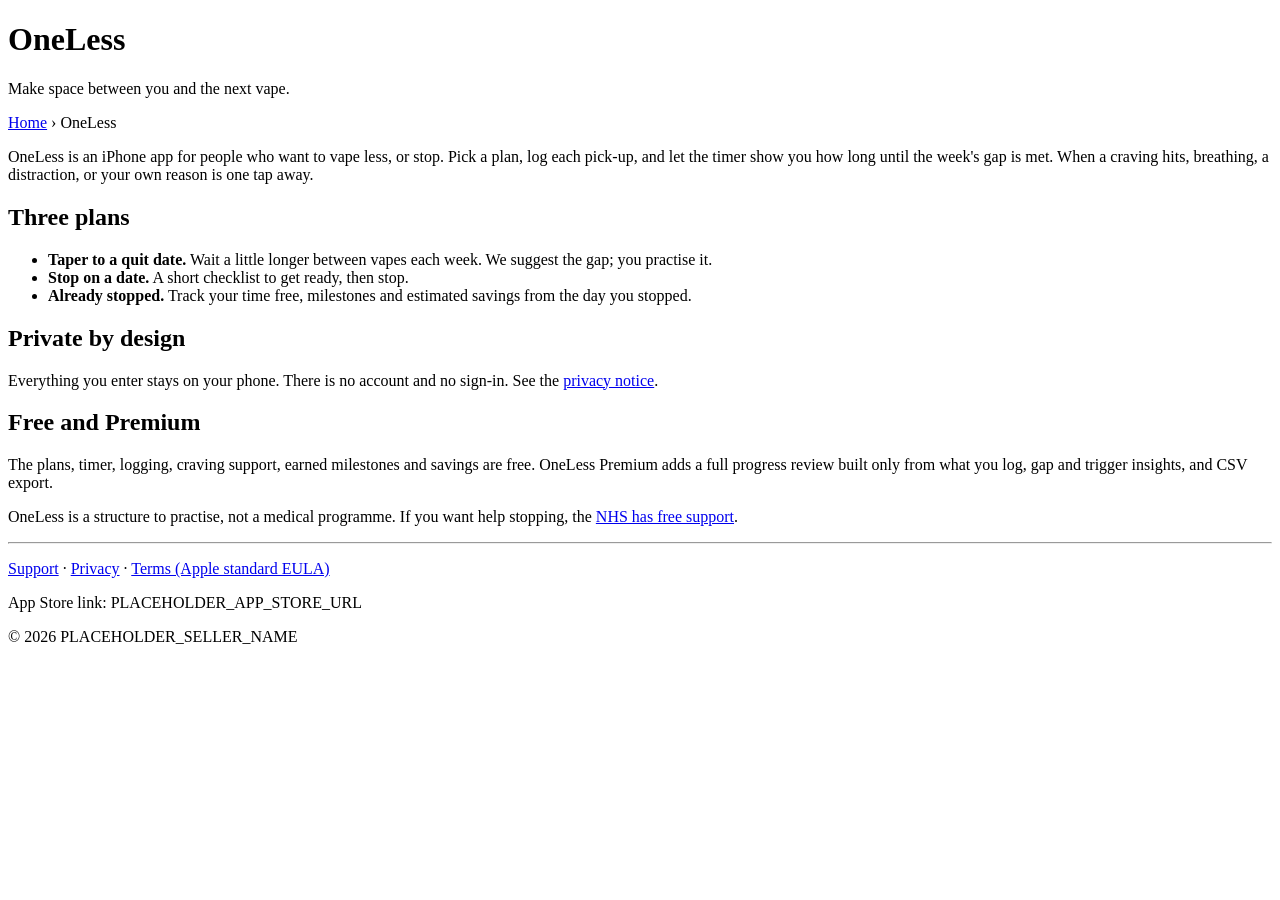
==== public/oneless/index.html @ 318d881a "Developer site scaffold: umbrella landing, OneLess pages, privacy and support drafts, Cloudflare dep" ====
<!doctype html>
<html lang="en-GB"><head><meta charset="utf-8"><meta name="viewport" content="width=device-width,initial-scale=1">
<title>OneLess</title><meta name="description" content="OneLess helps you wait a little longer between vapes each week, with craving support one tap away. Everything stays on your phone.">
<link rel="stylesheet" href="/style.css"></head>
<body>
<header class="hero"><div class="wrap"><h1>OneLess</h1><p>Make space between you and the next vape.</p></div></header>
<main>
<nav class="crumbs"><a href="/">Home</a> › OneLess</nav>
<p>OneLess is an iPhone app for people who want to vape less, or stop. Pick a plan, log each pick-up, and let the timer show you how long until the week's gap is met. When a craving hits, breathing, a distraction, or your own reason is one tap away.</p>
<h2>Three plans</h2>
<ul>
<li><strong>Taper to a quit date.</strong> Wait a little longer between vapes each week. We suggest the gap; you practise it.</li>
<li><strong>Stop on a date.</strong> A short checklist to get ready, then stop.</li>
<li><strong>Already stopped.</strong> Track your time free, milestones and estimated savings from the day you stopped.</li>
</ul>
<h2>Private by design</h2>
<p>Everything you enter stays on your phone. There is no account and no sign-in. See the <a href="/oneless/privacy/">privacy notice</a>.</p>
<h2>Free and Premium</h2>
<p>The plans, timer, logging, craving support, earned milestones and savings are free. OneLess Premium adds a full progress review built only from what you log, gap and trigger insights, and CSV export.</p>
<p class="muted">OneLess is a structure to practise, not a medical programme. If you want help stopping, the <a href="https://www.nhs.uk/better-health/quit-smoking/ready-to-quit-smoking/vaping-to-quit-smoking/how-to-quit-vaping/">NHS has free support</a>.</p>
<hr>
<p><a href="/oneless/support/">Support</a> · <a href="/oneless/privacy/">Privacy</a> · <a href="https://www.apple.com/legal/internet-services/itunes/dev/stdeula/">Terms (Apple standard EULA)</a></p>
<p class="muted">App Store link: <span class="placeholder">PLACEHOLDER_APP_STORE_URL</span></p>
</main>
<footer>© 2026 PLACEHOLDER_SELLER_NAME</footer>
</body></html>
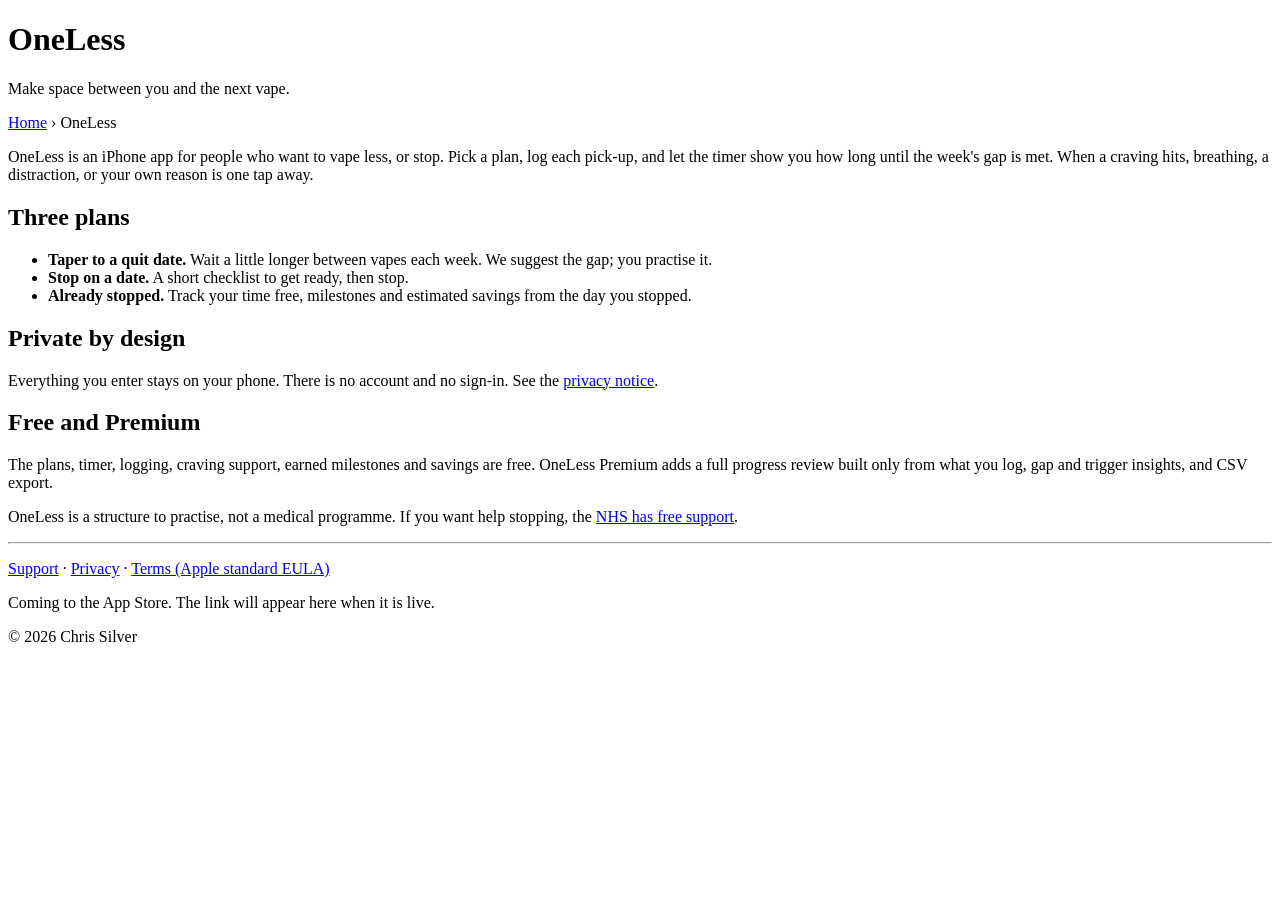
==== commit 45537019: "Fill seller, country, support address and date; no store link until live; analytics none Co-Authored" ====
--- a/public/oneless/index.html
+++ b/public/oneless/index.html
@@ -1,7 +1,7 @@
 <!doctype html>
 <html lang="en-GB"><head><meta charset="utf-8"><meta name="viewport" content="width=device-width,initial-scale=1">
 <title>OneLess</title><meta name="description" content="OneLess helps you wait a little longer between vapes each week, with craving support one tap away. Everything stays on your phone.">
-<link rel="stylesheet" href="/style.css"></head>
+<link rel="icon" type="image/png" sizes="32x32" href="/favicon-32.png"><link rel="apple-touch-icon" href="/apple-touch-icon.png"><link rel="stylesheet" href="/style.css"></head>
 <body>
 <header class="hero"><div class="wrap"><h1>OneLess</h1><p>Make space between you and the next vape.</p></div></header>
 <main>
@@ -20,7 +20,7 @@
 <p class="muted">OneLess is a structure to practise, not a medical programme. If you want help stopping, the <a href="https://www.nhs.uk/better-health/quit-smoking/ready-to-quit-smoking/vaping-to-quit-smoking/how-to-quit-vaping/">NHS has free support</a>.</p>
 <hr>
 <p><a href="/oneless/support/">Support</a> · <a href="/oneless/privacy/">Privacy</a> · <a href="https://www.apple.com/legal/internet-services/itunes/dev/stdeula/">Terms (Apple standard EULA)</a></p>
-<p class="muted">App Store link: <span class="placeholder">PLACEHOLDER_APP_STORE_URL</span></p>
+<p class="muted">Coming to the App Store. The link will appear here when it is live.</p>
 </main>
-<footer>© 2026 PLACEHOLDER_SELLER_NAME</footer>
+<footer>© 2026 Chris Silver</footer>
 </body></html>
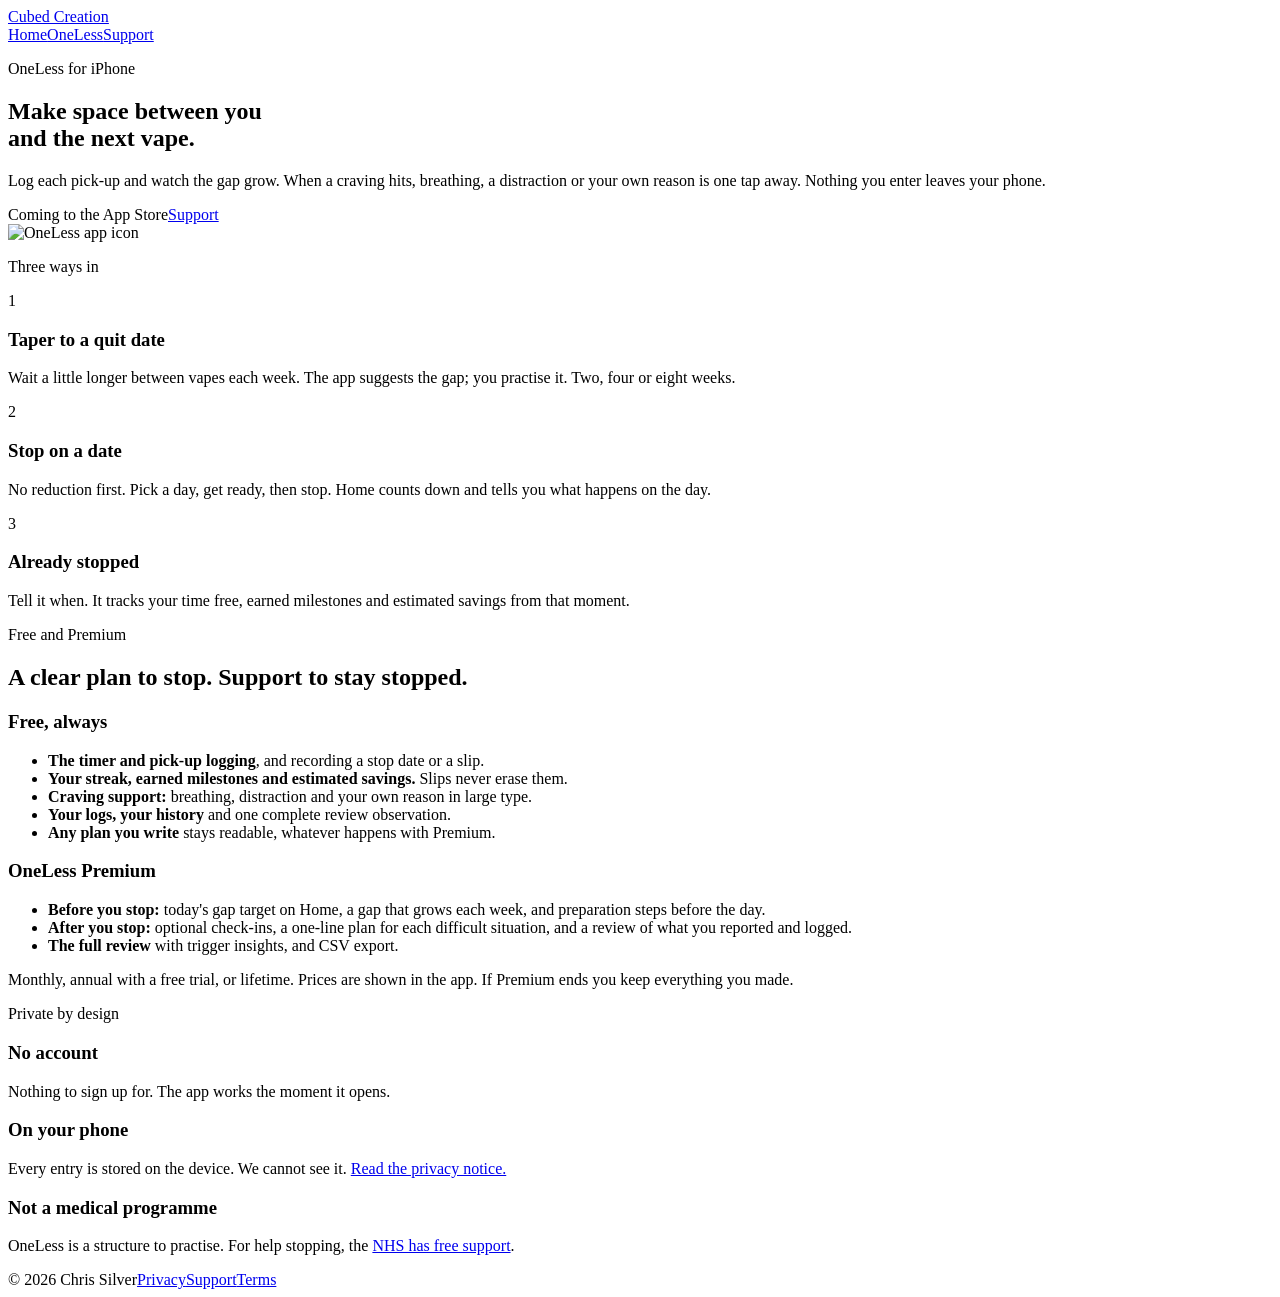
==== commit e297a73a: "Redesign: all pages on the night atmosphere with glass cards and the app icon Co-Authored-By: Claude" ====
--- a/public/oneless/index.html
+++ b/public/oneless/index.html
@@ -1,26 +1,62 @@
 <!doctype html>
 <html lang="en-GB"><head><meta charset="utf-8"><meta name="viewport" content="width=device-width,initial-scale=1">
-<title>OneLess</title><meta name="description" content="OneLess helps you wait a little longer between vapes each week, with craving support one tap away. Everything stays on your phone.">
-<link rel="icon" type="image/png" sizes="32x32" href="/favicon-32.png"><link rel="apple-touch-icon" href="/apple-touch-icon.png"><link rel="stylesheet" href="/style.css"></head>
+<title>OneLess: Quit Vaping</title>
+<meta name="description" content="OneLess helps you make space between you and the next vape: a clear plan to stop, and support to stay stopped. Everything stays on your phone.">
+<link rel="icon" type="image/png" sizes="32x32" href="/favicon-32.png"><link rel="apple-touch-icon" href="/apple-touch-icon.png"><link rel="stylesheet" href="/style.css"><meta name="theme-color" content="#071719"></head>
 <body>
-<header class="hero"><div class="wrap"><h1>OneLess</h1><p>Make space between you and the next vape.</p></div></header>
+<div class="atmosphere" aria-hidden="true"><div class="haze"></div><div class="dawn"></div><div class="horizon"></div></div>
+<nav class="top"><div class="wrap"><a class="brand" href="/"><span class="cube"></span>Cubed Creation</a><div class="links"><a href="/">Home</a><a href="/oneless/" aria-current="page">OneLess</a><a href="/oneless/support/">Support</a></div></div></nav>
 <main>
-<nav class="crumbs"><a href="/">Home</a> › OneLess</nav>
-<p>OneLess is an iPhone app for people who want to vape less, or stop. Pick a plan, log each pick-up, and let the timer show you how long until the week's gap is met. When a craving hits, breathing, a distraction, or your own reason is one tap away.</p>
-<h2>Three plans</h2>
-<ul>
-<li><strong>Taper to a quit date.</strong> Wait a little longer between vapes each week. We suggest the gap; you practise it.</li>
-<li><strong>Stop on a date.</strong> A short checklist to get ready, then stop.</li>
-<li><strong>Already stopped.</strong> Track your time free, milestones and estimated savings from the day you stopped.</li>
-</ul>
-<h2>Private by design</h2>
-<p>Everything you enter stays on your phone. There is no account and no sign-in. See the <a href="/oneless/privacy/">privacy notice</a>.</p>
-<h2>Free and Premium</h2>
-<p>The plans, timer, logging, craving support, earned milestones and savings are free. OneLess Premium adds a full progress review built only from what you log, gap and trigger insights, and CSV export.</p>
-<p class="muted">OneLess is a structure to practise, not a medical programme. If you want help stopping, the <a href="https://www.nhs.uk/better-health/quit-smoking/ready-to-quit-smoking/vaping-to-quit-smoking/how-to-quit-vaping/">NHS has free support</a>.</p>
-<hr>
-<p><a href="/oneless/support/">Support</a> · <a href="/oneless/privacy/">Privacy</a> · <a href="https://www.apple.com/legal/internet-services/itunes/dev/stdeula/">Terms (Apple standard EULA)</a></p>
-<p class="muted">Coming to the App Store. The link will appear here when it is live.</p>
+<section class="hero"><div class="wrap"><div class="grid">
+  <div>
+    <p class="eyebrow">OneLess for iPhone</p>
+    <h1>Make space between you<br>and <span class="glow">the next vape.</span></h1>
+    <p class="lead">Log each pick-up and watch the gap grow. When a craving hits, breathing, a distraction or your own reason is one tap away. Nothing you enter leaves your phone.</p>
+    <div class="actions"><span class="pill"><span class="dot"></span>Coming to the App Store</span><a class="btn ghost" href="/oneless/support/">Support</a></div>
+  </div>
+  <div class="icon"><img src="/oneless/icon-512.png" width="512" height="512" alt="OneLess app icon"></div>
+</div></div></section>
+<section><div class="wrap">
+  <p class="eyebrow">Three ways in</p>
+  <div class="cards">
+    <div class="card"><span class="k">1</span><h3>Taper to a quit date</h3><p class="muted">Wait a little longer between vapes each week. The app suggests the gap; you practise it. Two, four or eight weeks.</p></div>
+    <div class="card"><span class="k">2</span><h3>Stop on a date</h3><p class="muted">No reduction first. Pick a day, get ready, then stop. Home counts down and tells you what happens on the day.</p></div>
+    <div class="card"><span class="k">3</span><h3>Already stopped</h3><p class="muted">Tell it when. It tracks your time free, earned milestones and estimated savings from that moment.</p></div>
+  </div>
+</div></section>
+<section><div class="wrap">
+  <p class="eyebrow">Free and Premium</p>
+  <h2>A clear plan to stop. Support to stay stopped.</h2>
+  <div class="split">
+    <div class="card">
+      <h3>Free, always</h3>
+      <ul>
+        <li><strong>The timer and pick-up logging</strong>, and recording a stop date or a slip.</li>
+        <li><strong>Your streak, earned milestones and estimated savings.</strong> Slips never erase them.</li>
+        <li><strong>Craving support:</strong> breathing, distraction and your own reason in large type.</li>
+        <li><strong>Your logs, your history</strong> and one complete review observation.</li>
+        <li><strong>Any plan you write</strong> stays readable, whatever happens with Premium.</li>
+      </ul>
+    </div>
+    <div class="card premium">
+      <h3>OneLess Premium</h3>
+      <ul>
+        <li><strong>Before you stop:</strong> today's gap target on Home, a gap that grows each week, and preparation steps before the day.</li>
+        <li><strong>After you stop:</strong> optional check-ins, a one-line plan for each difficult situation, and a review of what you reported and logged.</li>
+        <li><strong>The full review</strong> with trigger insights, and CSV export.</li>
+      </ul>
+      <p class="small">Monthly, annual with a free trial, or lifetime. Prices are shown in the app. If Premium ends you keep everything you made.</p>
+    </div>
+  </div>
+</div></section>
+<section><div class="wrap">
+  <p class="eyebrow">Private by design</p>
+  <div class="cards">
+    <div class="card"><h3>No account</h3><p class="muted">Nothing to sign up for. The app works the moment it opens.</p></div>
+    <div class="card"><h3>On your phone</h3><p class="muted">Every entry is stored on the device. We cannot see it. <a href="/oneless/privacy/">Read the privacy notice.</a></p></div>
+    <div class="card"><h3>Not a medical programme</h3><p class="muted">OneLess is a structure to practise. For help stopping, the <a href="https://www.nhs.uk/better-health/quit-smoking/ready-to-quit-smoking/vaping-to-quit-smoking/how-to-quit-vaping/">NHS has free support</a>.</p></div>
+  </div>
+</div></section>
 </main>
-<footer>© 2026 Chris Silver</footer>
+<footer><div class="wrap"><span>© 2026 Chris Silver</span><span class="spacer"></span><a href="/oneless/privacy/">Privacy</a><a href="/oneless/support/">Support</a><a href="https://www.apple.com/legal/internet-services/itunes/dev/stdeula/">Terms</a></div></footer>
 </body></html>
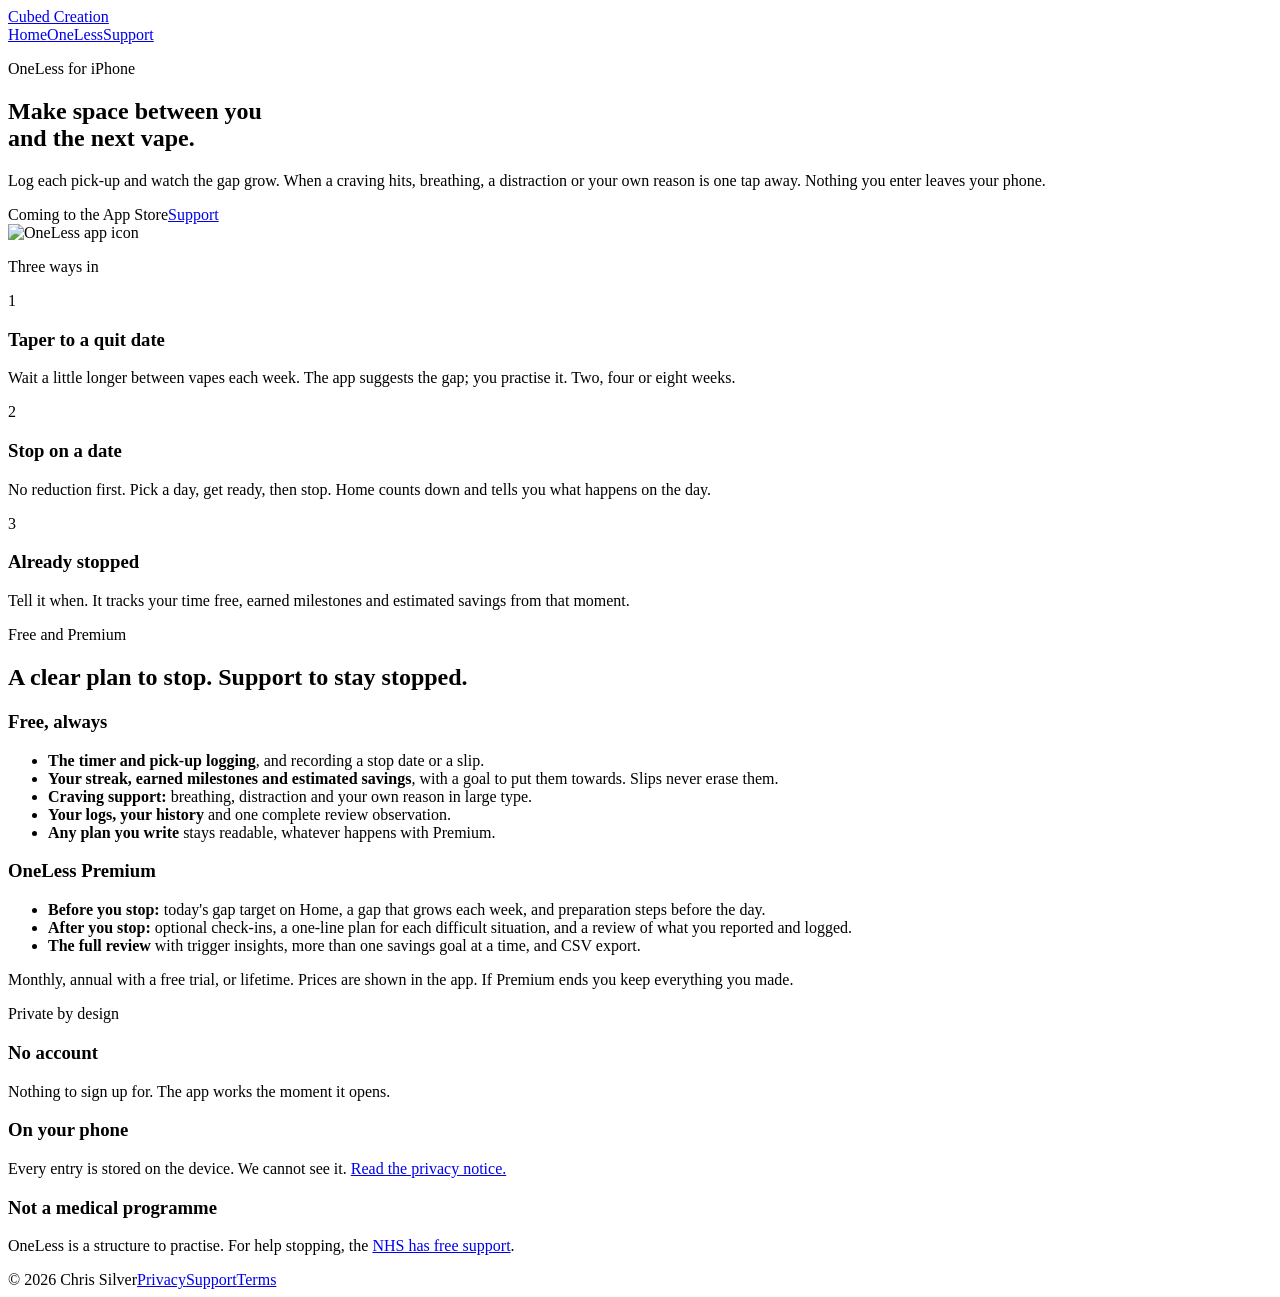
==== commit e3d21628: "Savings goals on the OneLess page and in the privacy notice Co-Authored-By: Claude Fable 5.1 <norepl" ====
--- a/public/oneless/index.html
+++ b/public/oneless/index.html
@@ -32,7 +32,7 @@
       <h3>Free, always</h3>
       <ul>
         <li><strong>The timer and pick-up logging</strong>, and recording a stop date or a slip.</li>
-        <li><strong>Your streak, earned milestones and estimated savings.</strong> Slips never erase them.</li>
+        <li><strong>Your streak, earned milestones and estimated savings</strong>, with a goal to put them towards. Slips never erase them.</li>
         <li><strong>Craving support:</strong> breathing, distraction and your own reason in large type.</li>
         <li><strong>Your logs, your history</strong> and one complete review observation.</li>
         <li><strong>Any plan you write</strong> stays readable, whatever happens with Premium.</li>
@@ -43,7 +43,7 @@
       <ul>
         <li><strong>Before you stop:</strong> today's gap target on Home, a gap that grows each week, and preparation steps before the day.</li>
         <li><strong>After you stop:</strong> optional check-ins, a one-line plan for each difficult situation, and a review of what you reported and logged.</li>
-        <li><strong>The full review</strong> with trigger insights, and CSV export.</li>
+        <li><strong>The full review</strong> with trigger insights, more than one savings goal at a time, and CSV export.</li>
       </ul>
       <p class="small">Monthly, annual with a free trial, or lifetime. Prices are shown in the app. If Premium ends you keep everything you made.</p>
     </div>
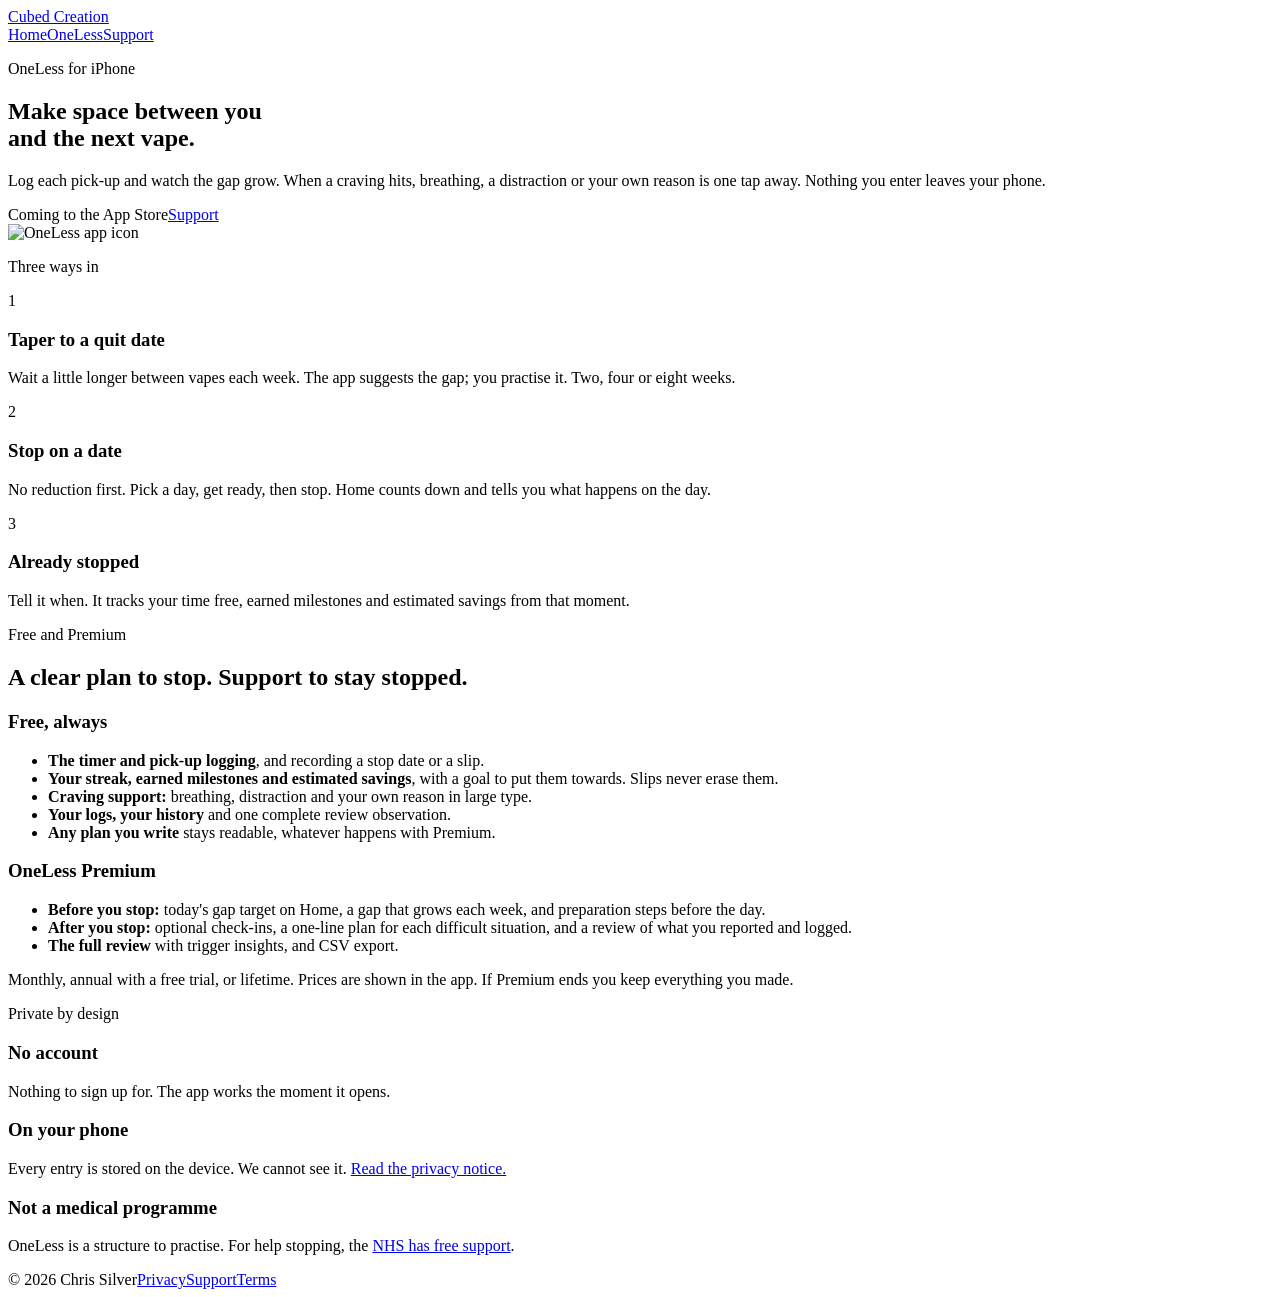
==== commit 5f0bee24: "Extra savings goals are not a headline Premium benefit Co-Authored-By: Claude Fable 5.1 <noreply@ant" ====
--- a/public/oneless/index.html
+++ b/public/oneless/index.html
@@ -43,7 +43,7 @@
       <ul>
         <li><strong>Before you stop:</strong> today's gap target on Home, a gap that grows each week, and preparation steps before the day.</li>
         <li><strong>After you stop:</strong> optional check-ins, a one-line plan for each difficult situation, and a review of what you reported and logged.</li>
-        <li><strong>The full review</strong> with trigger insights, more than one savings goal at a time, and CSV export.</li>
+        <li><strong>The full review</strong> with trigger insights, and CSV export.</li>
       </ul>
       <p class="small">Monthly, annual with a free trial, or lifetime. Prices are shown in the app. If Premium ends you keep everything you made.</p>
     </div>
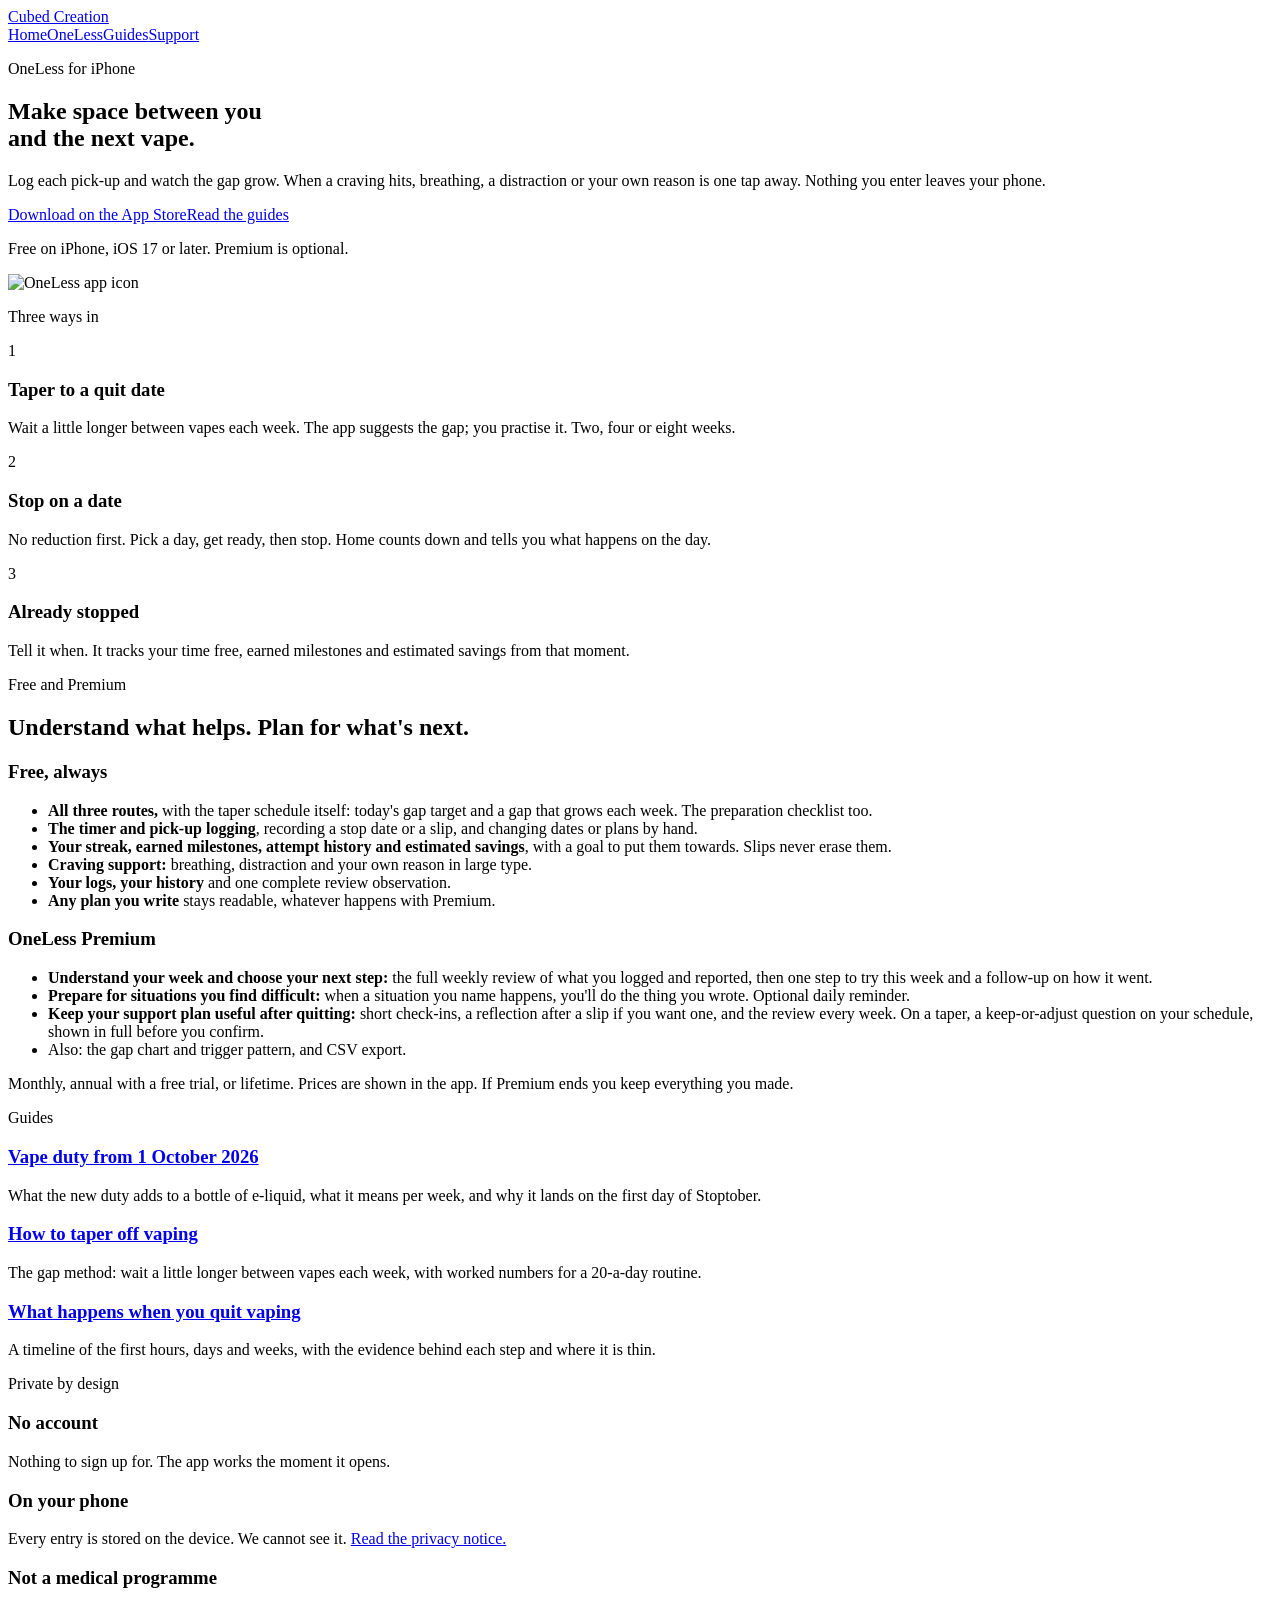
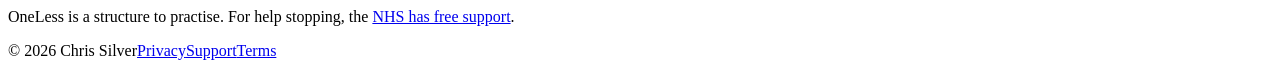
==== commit 81329baa: "OneLess page and privacy notice describe the 1.1 Premium loop Free gains the taper schedule and chec" ====
--- a/public/oneless/index.html
+++ b/public/oneless/index.html
@@ -1,18 +1,26 @@
 <!doctype html>
 <html lang="en-GB"><head><meta charset="utf-8"><meta name="viewport" content="width=device-width,initial-scale=1">
-<title>OneLess: Quit Vaping</title>
-<meta name="description" content="OneLess helps you make space between you and the next vape: a clear plan to stop, and support to stay stopped. Everything stays on your phone.">
+<title>OneLess: Quit Vaping app for iPhone, free, private</title>
+<meta name="description" content="OneLess is a free iPhone app to quit vaping: a vape tracker, a taper plan that grows the gap between vapes each week, and craving support one tap away. No account; everything stays on your phone.">
+<link rel="canonical" href="https://cubedcreation.com/oneless/">
+<meta name="apple-itunes-app" content="app-id=6809474163">
+<meta property="og:type" content="website"><meta property="og:site_name" content="Cubed Creation">
+<meta property="og:title" content="OneLess: Quit Vaping"><meta property="og:description" content="A free iPhone app to quit vaping: track pick-ups, taper the gap each week, and get craving support one tap away. Everything stays on your phone.">
+<meta property="og:url" content="https://cubedcreation.com/oneless/"><meta property="og:image" content="https://cubedcreation.com/oneless/icon-512.png">
+<meta name="twitter:card" content="summary">
+<script type="application/ld+json">{"@context":"https://schema.org","@type":"SoftwareApplication","name":"OneLess: Quit Vaping","operatingSystem":"iOS 17 or later","applicationCategory":"HealthApplication","url":"https://cubedcreation.com/oneless/","downloadUrl":"https://apps.apple.com/gb/app/oneless-quit-vaping/id6809474163","installUrl":"https://apps.apple.com/gb/app/oneless-quit-vaping/id6809474163","offers":{"@type":"Offer","price":"0","priceCurrency":"GBP"},"author":{"@type":"Person","name":"Chris Silver"},"description":"A free iPhone app to quit vaping: a vape tracker, a taper plan that grows the gap between vapes each week, and craving support one tap away. No account; everything stays on your phone."}</script>
 <link rel="icon" type="image/png" sizes="32x32" href="/favicon-32.png"><link rel="apple-touch-icon" href="/apple-touch-icon.png"><link rel="stylesheet" href="/style.css"><meta name="theme-color" content="#071719"></head>
 <body>
 <div class="atmosphere" aria-hidden="true"><div class="haze"></div><div class="dawn"></div><div class="horizon"></div></div>
-<nav class="top"><div class="wrap"><a class="brand" href="/"><span class="cube"></span>Cubed Creation</a><div class="links"><a href="/">Home</a><a href="/oneless/" aria-current="page">OneLess</a><a href="/oneless/support/">Support</a></div></div></nav>
+<nav class="top"><div class="wrap"><a class="brand" href="/"><span class="cube"></span>Cubed Creation</a><div class="links"><a href="/">Home</a><a href="/oneless/" aria-current="page">OneLess</a><a href="/oneless/guides/">Guides</a><a href="/oneless/support/">Support</a></div></div></nav>
 <main>
 <section class="hero"><div class="wrap"><div class="grid">
   <div>
     <p class="eyebrow">OneLess for iPhone</p>
     <h1>Make space between you<br>and <span class="glow">the next vape.</span></h1>
     <p class="lead">Log each pick-up and watch the gap grow. When a craving hits, breathing, a distraction or your own reason is one tap away. Nothing you enter leaves your phone.</p>
-    <div class="actions"><span class="pill"><span class="dot"></span>Coming to the App Store</span><a class="btn ghost" href="/oneless/support/">Support</a></div>
+    <div class="actions"><a class="btn primary" href="https://apps.apple.com/gb/app/oneless-quit-vaping/id6809474163" rel="noopener">Download on the App Store</a><a class="btn ghost" href="/oneless/guides/">Read the guides</a></div>
+    <p class="small muted">Free on iPhone, iOS 17 or later. Premium is optional.</p>
   </div>
   <div class="icon"><img src="/oneless/icon-512.png" width="512" height="512" alt="OneLess app icon"></div>
 </div></div></section>
@@ -26,13 +34,14 @@
 </div></section>
 <section><div class="wrap">
   <p class="eyebrow">Free and Premium</p>
-  <h2>A clear plan to stop. Support to stay stopped.</h2>
+  <h2>Understand what helps. Plan for what's next.</h2>
   <div class="split">
     <div class="card">
       <h3>Free, always</h3>
       <ul>
-        <li><strong>The timer and pick-up logging</strong>, and recording a stop date or a slip.</li>
-        <li><strong>Your streak, earned milestones and estimated savings</strong>, with a goal to put them towards. Slips never erase them.</li>
+        <li><strong>All three routes,</strong> with the taper schedule itself: today's gap target and a gap that grows each week. The preparation checklist too.</li>
+        <li><strong>The timer and pick-up logging</strong>, recording a stop date or a slip, and changing dates or plans by hand.</li>
+        <li><strong>Your streak, earned milestones, attempt history and estimated savings</strong>, with a goal to put them towards. Slips never erase them.</li>
         <li><strong>Craving support:</strong> breathing, distraction and your own reason in large type.</li>
         <li><strong>Your logs, your history</strong> and one complete review observation.</li>
         <li><strong>Any plan you write</strong> stays readable, whatever happens with Premium.</li>
@@ -41,12 +50,21 @@
     <div class="card premium">
       <h3>OneLess Premium</h3>
       <ul>
-        <li><strong>Before you stop:</strong> today's gap target on Home, a gap that grows each week, and preparation steps before the day.</li>
-        <li><strong>After you stop:</strong> optional check-ins, a one-line plan for each difficult situation, and a review of what you reported and logged.</li>
-        <li><strong>The full review</strong> with trigger insights, and CSV export.</li>
+        <li><strong>Understand your week and choose your next step:</strong> the full weekly review of what you logged and reported, then one step to try this week and a follow-up on how it went.</li>
+        <li><strong>Prepare for situations you find difficult:</strong> when a situation you name happens, you'll do the thing you wrote. Optional daily reminder.</li>
+        <li><strong>Keep your support plan useful after quitting:</strong> short check-ins, a reflection after a slip if you want one, and the review every week. On a taper, a keep-or-adjust question on your schedule, shown in full before you confirm.</li>
+        <li class="small">Also: the gap chart and trigger pattern, and CSV export.</li>
       </ul>
       <p class="small">Monthly, annual with a free trial, or lifetime. Prices are shown in the app. If Premium ends you keep everything you made.</p>
     </div>
+  </div>
+</div></section>
+<section><div class="wrap">
+  <p class="eyebrow">Guides</p>
+  <div class="cards">
+    <div class="card"><h3><a href="/oneless/guides/vape-duty-october-2026/">Vape duty from 1 October 2026</a></h3><p class="muted">What the new duty adds to a bottle of e-liquid, what it means per week, and why it lands on the first day of Stoptober.</p></div>
+    <div class="card"><h3><a href="/oneless/guides/how-to-taper-off-vaping/">How to taper off vaping</a></h3><p class="muted">The gap method: wait a little longer between vapes each week, with worked numbers for a 20-a-day routine.</p></div>
+    <div class="card"><h3><a href="/oneless/guides/what-happens-when-you-quit-vaping/">What happens when you quit vaping</a></h3><p class="muted">A timeline of the first hours, days and weeks, with the evidence behind each step and where it is thin.</p></div>
   </div>
 </div></section>
 <section><div class="wrap">
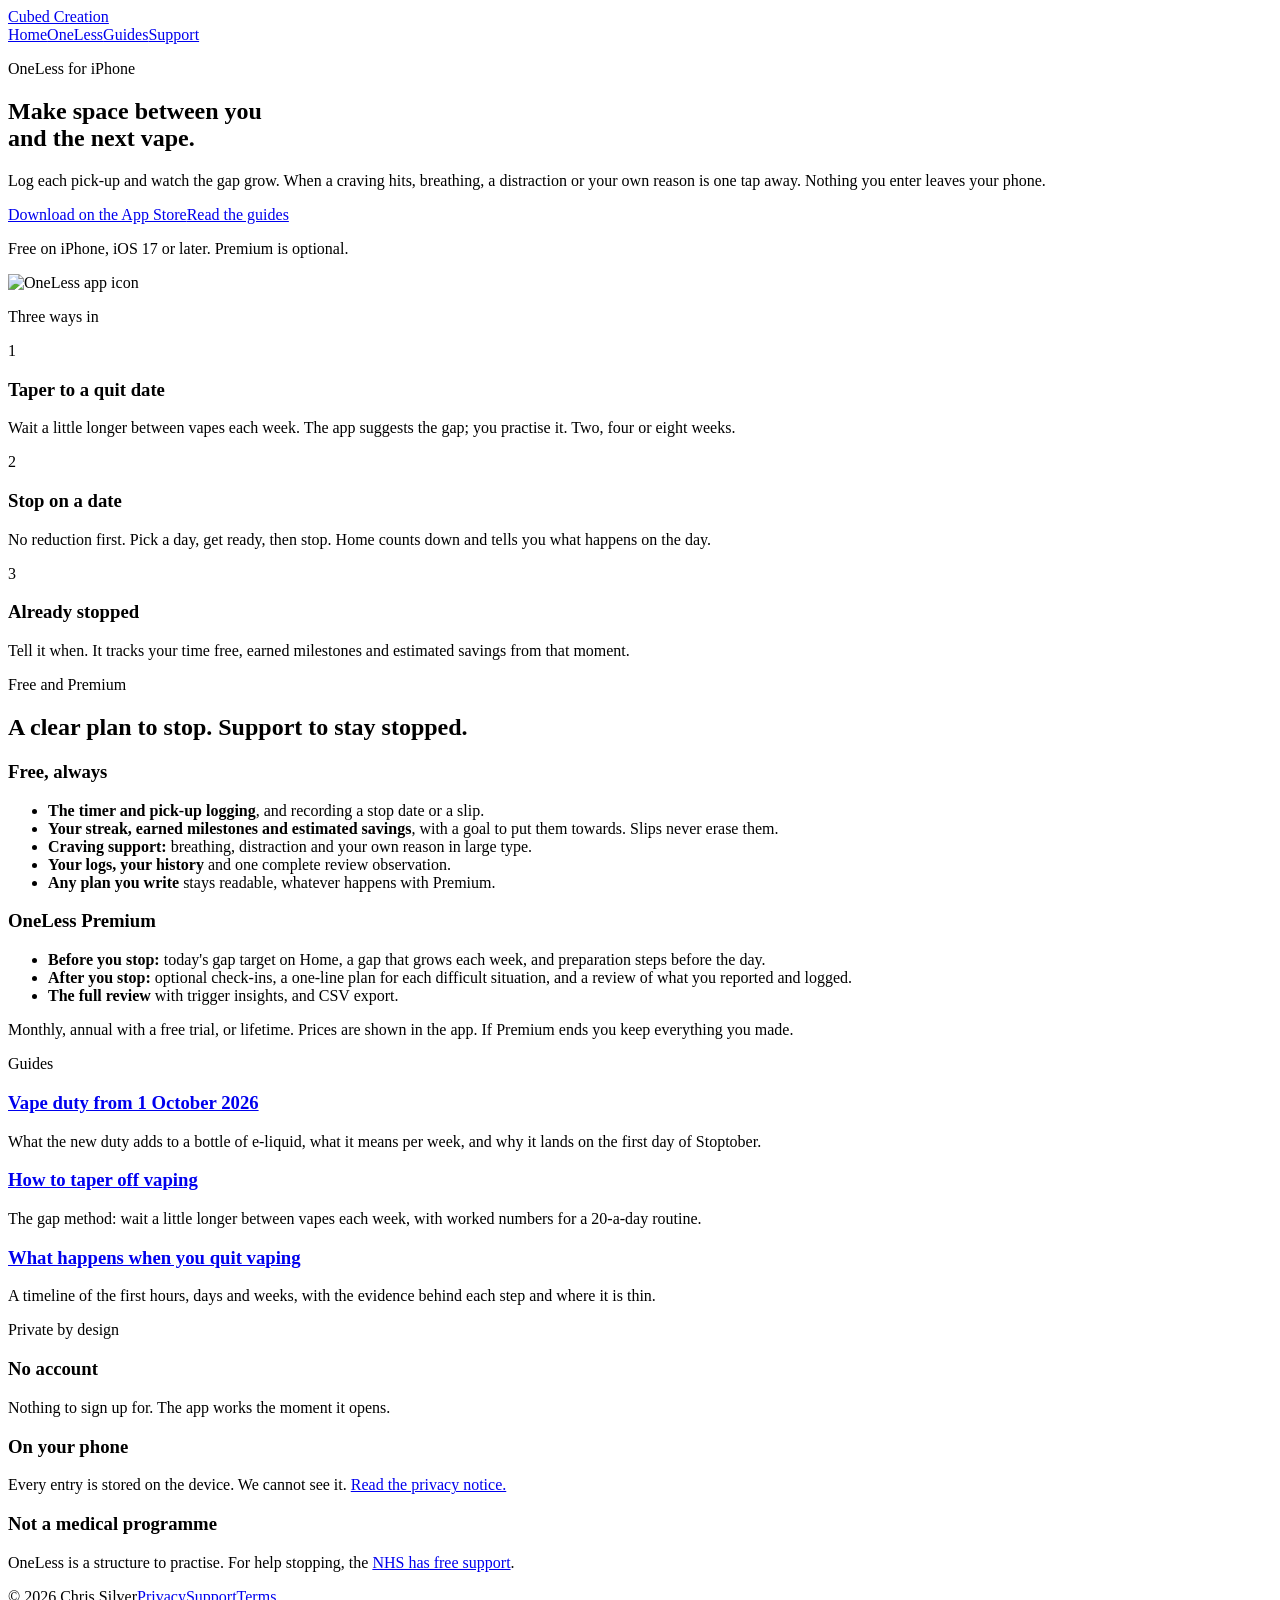
==== commit bd11f82c: "SEO foundations: App Store link, metadata, sitemap, three guides The OneLess page links to the live " ====
--- a/public/oneless/index.html
+++ b/public/oneless/index.html
@@ -34,14 +34,13 @@
 </div></section>
 <section><div class="wrap">
   <p class="eyebrow">Free and Premium</p>
-  <h2>Understand what helps. Plan for what's next.</h2>
+  <h2>A clear plan to stop. Support to stay stopped.</h2>
   <div class="split">
     <div class="card">
       <h3>Free, always</h3>
       <ul>
-        <li><strong>All three routes,</strong> with the taper schedule itself: today's gap target and a gap that grows each week. The preparation checklist too.</li>
-        <li><strong>The timer and pick-up logging</strong>, recording a stop date or a slip, and changing dates or plans by hand.</li>
-        <li><strong>Your streak, earned milestones, attempt history and estimated savings</strong>, with a goal to put them towards. Slips never erase them.</li>
+        <li><strong>The timer and pick-up logging</strong>, and recording a stop date or a slip.</li>
+        <li><strong>Your streak, earned milestones and estimated savings</strong>, with a goal to put them towards. Slips never erase them.</li>
         <li><strong>Craving support:</strong> breathing, distraction and your own reason in large type.</li>
         <li><strong>Your logs, your history</strong> and one complete review observation.</li>
         <li><strong>Any plan you write</strong> stays readable, whatever happens with Premium.</li>
@@ -50,10 +49,9 @@
     <div class="card premium">
       <h3>OneLess Premium</h3>
       <ul>
-        <li><strong>Understand your week and choose your next step:</strong> the full weekly review of what you logged and reported, then one step to try this week and a follow-up on how it went.</li>
-        <li><strong>Prepare for situations you find difficult:</strong> when a situation you name happens, you'll do the thing you wrote. Optional daily reminder.</li>
-        <li><strong>Keep your support plan useful after quitting:</strong> short check-ins, a reflection after a slip if you want one, and the review every week. On a taper, a keep-or-adjust question on your schedule, shown in full before you confirm.</li>
-        <li class="small">Also: the gap chart and trigger pattern, and CSV export.</li>
+        <li><strong>Before you stop:</strong> today's gap target on Home, a gap that grows each week, and preparation steps before the day.</li>
+        <li><strong>After you stop:</strong> optional check-ins, a one-line plan for each difficult situation, and a review of what you reported and logged.</li>
+        <li><strong>The full review</strong> with trigger insights, and CSV export.</li>
       </ul>
       <p class="small">Monthly, annual with a free trial, or lifetime. Prices are shown in the app. If Premium ends you keep everything you made.</p>
     </div>
